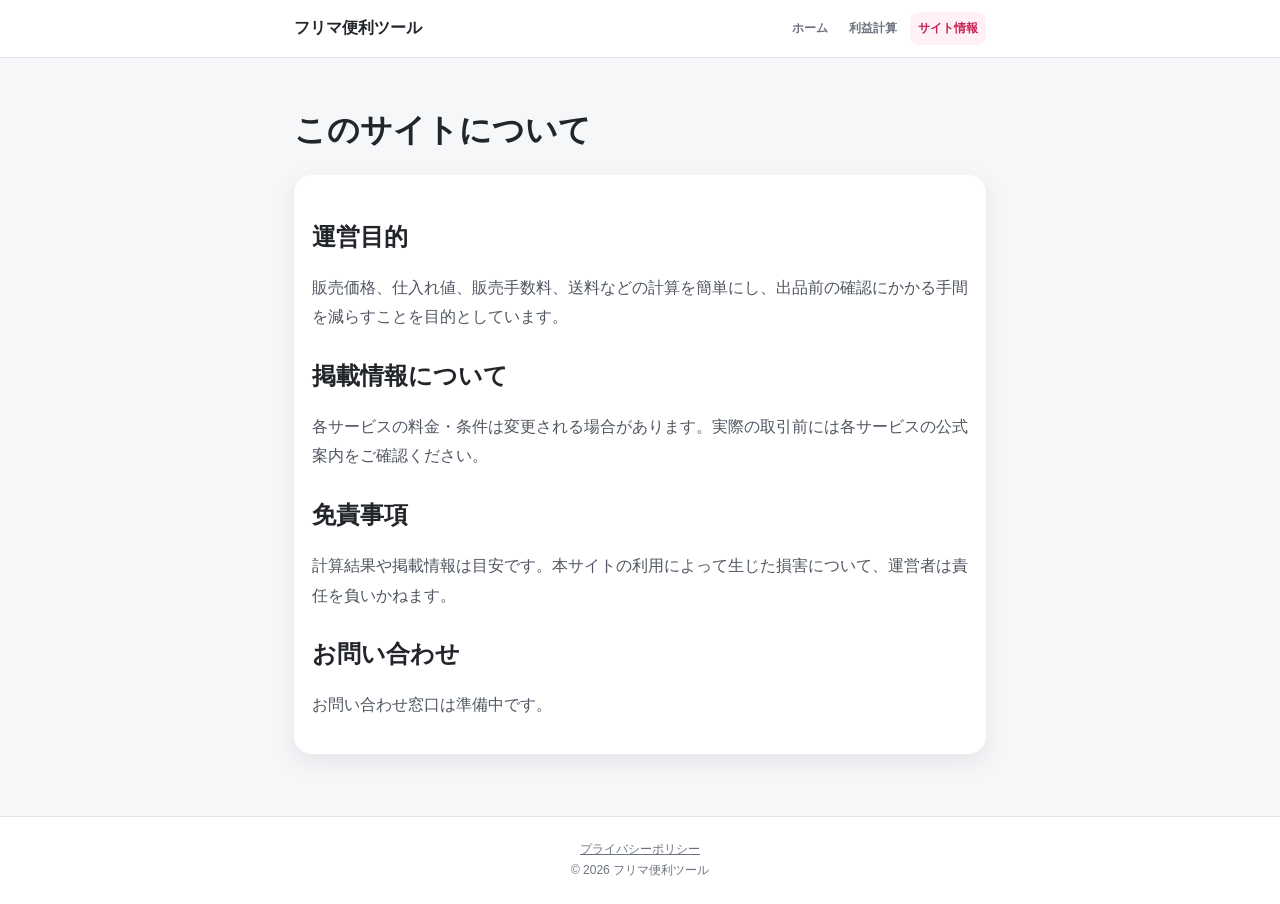
==== about/index.html @ f0c9efd7 "初回コミット" ====
<!DOCTYPE html><html lang="ja"><head><meta charset="UTF-8"><meta name="viewport" content="width=device-width,initial-scale=1"><meta name="description" content="フリマ便利ツールの目的、掲載内容、免責事項についてご案内します。"><link rel="canonical" href="https://furima-profit-calculator.netlify.app/about/"><link rel="stylesheet" href="/assets/css/style.css"><title>このサイトについて｜フリマ便利ツール</title><script async src="https://www.googletagmanager.com/gtag/js?id=G-9B8673RD4H"></script><script>window.dataLayer=window.dataLayer||[];function gtag(){dataLayer.push(arguments)}gtag('js',new Date());gtag('config','G-9B8673RD4H');</script></head><body><header class="site-header"><div class="header-inner"><a class="site-brand" href="/">フリマ便利ツール</a><nav class="site-nav"><a href="/">ホーム</a><a href="/profit/">利益計算</a><a href="/about/" aria-current="page">サイト情報</a></nav></div></header><main class="article"><h1>このサイトについて</h1><section class="card"><h2>運営目的</h2><p>販売価格、仕入れ値、販売手数料、送料などの計算を簡単にし、出品前の確認にかかる手間を減らすことを目的としています。</p><h2>掲載情報について</h2><p>各サービスの料金・条件は変更される場合があります。実際の取引前には各サービスの公式案内をご確認ください。</p><h2>免責事項</h2><p>計算結果や掲載情報は目安です。本サイトの利用によって生じた損害について、運営者は責任を負いかねます。</p><h2>お問い合わせ</h2><p>お問い合わせ窓口は準備中です。</p></section></main><footer class="site-footer"><div class="footer-inner"><a href="/privacy/">プライバシーポリシー</a><div>© <span data-current-year></span> フリマ便利ツール</div></div></footer><script src="/assets/js/common.js"></script></body></html>
---- assets/css/style.css ----
:root {
      --primary: #e93567;
      --primary-dark: #c92453;
      --bg: #f6f7f9;
      --card: #ffffff;
      --text: #22252a;
      --muted: #6d7480;
      --border: #dfe3e8;
      --success: #14844a;
      --danger: #c83232;
      --shadow: 0 8px 24px rgba(24, 31, 42, 0.08);
    }

    * { box-sizing: border-box; }

    body {
      margin: 0;
      min-height: 100vh;
      background: var(--bg);
      color: var(--text);
      font-family: -apple-system, BlinkMacSystemFont, "Segoe UI", "Noto Sans JP", sans-serif;
    }

    .app {
      width: min(100%, 520px);
      margin: 0 auto;
      padding: 18px 14px calc(36px + env(safe-area-inset-bottom));
    }

    .header {
      padding: 8px 4px 18px;
    }

    .header h1 {
      margin: 0;
      font-size: 24px;
      letter-spacing: -0.02em;
    }

    .header p {
      margin: 7px 0 0;
      color: var(--muted);
      font-size: 14px;
      line-height: 1.6;
    }

    .card {
      background: var(--card);
      border-radius: 18px;
      padding: 18px;
      box-shadow: var(--shadow);
      margin-bottom: 14px;
    }

    .field {
      margin-bottom: 17px;
    }

    .field:last-child {
      margin-bottom: 0;
    }

    label {
      display: block;
      margin-bottom: 7px;
      font-weight: 700;
      font-size: 14px;
    }

    .hint {
      color: var(--muted);
      font-weight: 400;
      font-size: 12px;
    }

    .input-wrap {
      position: relative;
    }

    input, select {
      width: 100%;
      min-height: 50px;
      border: 1px solid var(--border);
      border-radius: 12px;
      background: #fff;
      color: var(--text);
      font-size: 17px;
      padding: 12px 44px 12px 13px;
      outline: none;
      transition: border-color .18s, box-shadow .18s;
    }

    select {
      padding-right: 38px;
    }

    input:focus, select:focus {
      border-color: var(--primary);
      box-shadow: 0 0 0 3px rgba(233, 53, 103, 0.13);
    }

    input:disabled {
      background: #f0f2f4;
      color: #8a919b;
      cursor: not-allowed;
    }

    .unit {
      position: absolute;
      top: 50%;
      right: 14px;
      transform: translateY(-50%);
      color: var(--muted);
      pointer-events: none;
      font-size: 14px;
    }

    .shipping-grid {
      display: grid;
      grid-template-columns: 1.45fr .55fr;
      gap: 10px;
    }

    .custom-select {
      position: relative;
      min-width: 0;
    }

    .native-select-hidden {
      position: absolute;
      width: 1px;
      height: 1px;
      opacity: 0;
      pointer-events: none;
    }

    .custom-select-button {
      width: 100%;
      min-height: 50px;
      border: 1px solid var(--border);
      border-radius: 12px;
      background: #fff;
      color: var(--text);
      padding: 10px 12px;
      display: flex;
      align-items: center;
      justify-content: space-between;
      gap: 10px;
      text-align: left;
      font-size: 14px;
      cursor: pointer;
    }

    .custom-select-button:focus {
      outline: none;
      border-color: var(--primary);
      box-shadow: 0 0 0 3px rgba(233, 53, 103, 0.13);
    }

    .custom-select-button > span:first-child {
      min-width: 0;
      overflow: hidden;
      text-overflow: ellipsis;
      white-space: nowrap;
    }

    .custom-select-right {
      flex: 0 0 auto;
      display: flex;
      align-items: center;
      gap: 8px;
      white-space: nowrap;
    }

    .custom-select-arrow {
      color: var(--muted);
      font-size: 18px;
      line-height: 1;
    }

    .custom-select-menu {
      display: none;
      position: absolute;
      z-index: 20;
      top: calc(100% + 7px);
      left: 0;
      width: min(350px, calc(100vw - 28px));
      max-height: 310px;
      overflow-y: auto;
      padding: 6px;
      background: #fff;
      border: 1px solid var(--border);
      border-radius: 13px;
      box-shadow: 0 12px 30px rgba(24, 31, 42, 0.16);
    }

    .custom-select.open .custom-select-menu {
      display: block;
    }

    .shipping-option {
      width: 100%;
      border: 0;
      border-radius: 9px;
      background: transparent;
      padding: 11px 10px;
      display: flex;
      justify-content: space-between;
      align-items: center;
      gap: 14px;
      color: var(--text);
      font-size: 13px;
      text-align: left;
      cursor: pointer;
    }

    .shipping-option:hover,
    .shipping-option:focus {
      outline: none;
      background: #fff2f6;
    }

    .shipping-option span {
      min-width: 0;
    }

    .shipping-option strong {
      flex: 0 0 auto;
      white-space: nowrap;
    }


    .result {
      background: linear-gradient(135deg, #fff 0%, #fff6f8 100%);
      border: 1px solid #ffd4df;
    }

    .profit-label {
      color: var(--muted);
      font-size: 14px;
      font-weight: 700;
    }

    .profit {
      margin: 5px 0 4px;
      font-size: clamp(38px, 10vw, 52px);
      font-weight: 800;
      letter-spacing: -0.04em;
      color: var(--success);
      word-break: break-all;
    }

    .profit.negative {
      color: var(--danger);
    }

    .margin-text {
      color: var(--muted);
      font-size: 13px;
    }

    .breakdown {
      margin-top: 18px;
      padding-top: 14px;
      border-top: 1px solid var(--border);
    }

    .row {
      display: flex;
      justify-content: space-between;
      gap: 12px;
      padding: 7px 0;
      font-size: 14px;
    }

    .row span:first-child {
      color: var(--muted);
    }

    .row strong {
      text-align: right;
    }

    .reset {
      width: 100%;
      min-height: 48px;
      border: 0;
      border-radius: 12px;
      background: #edf0f3;
      color: #343940;
      font-weight: 700;
      font-size: 15px;
      cursor: pointer;
    }

    .reset:active {
      transform: translateY(1px);
    }

    .ad {
      min-height: 90px;
      border: 1px dashed #b7bdc5;
      border-radius: 14px;
      display: grid;
      place-items: center;
      color: #8a919b;
      font-size: 13px;
      background: #fff;
      margin-top: 14px;
      text-align: center;
      overflow: hidden;
    }

    .ad small {
      display: block;
      margin-top: 4px;
      font-size: 10px;
    }

    .footer {
      margin-top: 18px;
      padding: 18px 4px 4px;
      text-align: center;
      color: var(--muted);
      font-size: 12px;
      line-height: 1.8;
    }

    .footer-nav {
      display: flex;
      justify-content: center;
      flex-wrap: wrap;
      gap: 8px 16px;
      margin-bottom: 8px;
    }

    .footer a {
      color: var(--muted);
      text-decoration: underline;
      text-underline-offset: 3px;
    }

    .note {
      color: var(--muted);
      font-size: 11px;
      line-height: 1.55;
      padding: 0 4px;
    }

    @media (max-width: 380px) {
      .shipping-grid {
        grid-template-columns: 1fr;
      }
    }

/* サイト共通レイアウト */
.site-header{position:sticky;top:0;z-index:50;background:rgba(255,255,255,.95);backdrop-filter:blur(10px);border-bottom:1px solid var(--border)}
.header-inner{width:min(100%,720px);margin:auto;padding:12px 14px;display:flex;align-items:center;justify-content:space-between;gap:12px}
.site-brand{font-weight:800;text-decoration:none;color:var(--text);white-space:nowrap}
.site-nav{display:flex;gap:5px}.site-nav a{padding:8px;border-radius:9px;text-decoration:none;color:var(--muted);font-size:12px;font-weight:700;white-space:nowrap}.site-nav a:hover,.site-nav a[aria-current=page]{background:#fff1f5;color:var(--primary-dark)}
.home{width:min(100%,720px);margin:auto;padding:30px 14px 48px}.hero{padding:12px 4px 24px}.hero-badge{display:inline-block;background:#fff1f5;color:var(--primary-dark);border-radius:999px;padding:5px 9px;font-size:12px;font-weight:800}.hero h1{margin:12px 0 0;font-size:clamp(30px,8vw,44px);line-height:1.18;letter-spacing:-.04em}.hero p{color:var(--muted);line-height:1.75}.section-title{margin:25px 4px 12px;font-size:20px}.tool-grid{display:grid;grid-template-columns:repeat(2,minmax(0,1fr));gap:12px}.tool-card{min-height:155px;padding:18px;border:1px solid var(--border);border-radius:17px;background:#fff;box-shadow:var(--shadow);text-decoration:none;color:var(--text);display:flex;flex-direction:column;justify-content:space-between}.tool-card:hover{transform:translateY(-2px)}.tool-card.disabled{opacity:.65}.tool-card h2{margin:10px 0 5px;font-size:18px}.tool-card p{margin:0;color:var(--muted);font-size:13px;line-height:1.6}.tool-icon{font-size:28px}.tool-status{margin-top:14px;color:var(--primary-dark);font-size:12px;font-weight:800}.article{width:min(100%,720px);margin:auto;padding:30px 14px 48px}.article h1{font-size:32px}.article h2{margin-top:28px}.article p{line-height:1.85;color:#4f5661}.site-footer{border-top:1px solid var(--border);background:#fff}.footer-inner{width:min(100%,720px);margin:auto;padding:22px 14px;text-align:center;color:var(--muted);font-size:12px;line-height:1.8}.footer-inner a{color:var(--muted)}
@media(max-width:480px){.tool-grid{grid-template-columns:1fr}.site-nav a:nth-child(3){display:none}}


/* 送料一覧 */
.shipping-summary {
  display: grid;
  grid-template-columns: repeat(3, minmax(0, 1fr));
  gap: 10px;
  margin-bottom: 18px;
}

.summary-chip {
  padding: 13px 10px;
  border: 1px solid var(--border);
  border-radius: 14px;
  background: #fff;
  text-align: center;
  box-shadow: var(--shadow);
}

.summary-chip strong { display:block; font-size:15px; }
.summary-chip span { display:block; margin-top:3px; color:var(--muted); font-size:11px; }

.service-section { scroll-margin-top: 82px; }
.service-heading { display:flex; align-items:end; justify-content:space-between; gap:12px; margin:30px 4px 12px; }
.service-heading h2 { margin:0; font-size:21px; }
.service-heading span { color:var(--muted); font-size:12px; }

.shipping-card-list { display:grid; gap:12px; }
.shipping-method-card {
  padding: 18px;
  border: 1px solid var(--border);
  border-radius: 17px;
  background: #fff;
  box-shadow: var(--shadow);
}
.shipping-method-head { display:flex; justify-content:space-between; gap:14px; align-items:flex-start; }
.shipping-method-name { margin:0; font-size:17px; line-height:1.45; }
.shipping-price { flex:0 0 auto; color:var(--primary-dark); font-size:24px; font-weight:800; white-space:nowrap; }
.shipping-price small { font-size:12px; }
.shipping-tags { display:flex; flex-wrap:wrap; gap:6px; margin:11px 0; }
.shipping-tag { padding:4px 8px; border-radius:999px; background:var(--primary-soft); color:var(--primary-dark); font-size:11px; font-weight:700; }
.shipping-specs { display:grid; grid-template-columns:repeat(2,minmax(0,1fr)); gap:8px; margin:13px 0; }
.shipping-spec { padding:10px; border-radius:11px; background:#f7f8fa; }
.shipping-spec span { display:block; color:var(--muted); font-size:10px; }
.shipping-spec strong { display:block; margin-top:3px; font-size:13px; line-height:1.45; }
.shipping-use { margin:10px 0 14px; color:var(--muted); font-size:13px; line-height:1.65; }
.shipping-action { display:inline-flex; width:100%; min-height:44px; align-items:center; justify-content:center; border-radius:11px; background:var(--primary); color:#fff; text-decoration:none; font-size:14px; font-weight:800; }
.shipping-action:hover { background:var(--primary-dark); }
.update-note { padding:13px 15px; border-left:4px solid var(--primary); border-radius:10px; background:var(--primary-soft); color:#5e3440; font-size:12px; line-height:1.7; }
.comparison-wrap { overflow-x:auto; border-radius:14px; box-shadow:var(--shadow); }
.comparison-table { width:100%; min-width:650px; border-collapse:collapse; background:#fff; font-size:12px; }
.comparison-table th,.comparison-table td { padding:11px 10px; border-bottom:1px solid var(--border); text-align:left; white-space:nowrap; }
.comparison-table th { background:#fafafb; color:var(--muted); font-size:11px; }
.comparison-table tr:last-child td { border-bottom:0; }

@media (max-width:560px) {
  .shipping-summary { grid-template-columns:1fr; }
  .summary-chip { display:flex; align-items:center; justify-content:space-between; text-align:left; }
  .summary-chip span { margin:0; }
  .shipping-method-head { align-items:center; }
}


/* 共通データ連携後の標準セレクト */
.standard-select {
  width: 100%;
  min-height: 50px;
  border: 1px solid var(--border);
  border-radius: 12px;
  background: #fff;
  color: var(--text);
  padding: 11px 40px 11px 13px;
  font-size: 16px;
  outline: none;
}
.standard-select:focus {
  border-color: var(--primary);
  box-shadow: 0 0 0 3px rgba(233, 53, 103, .13);
}
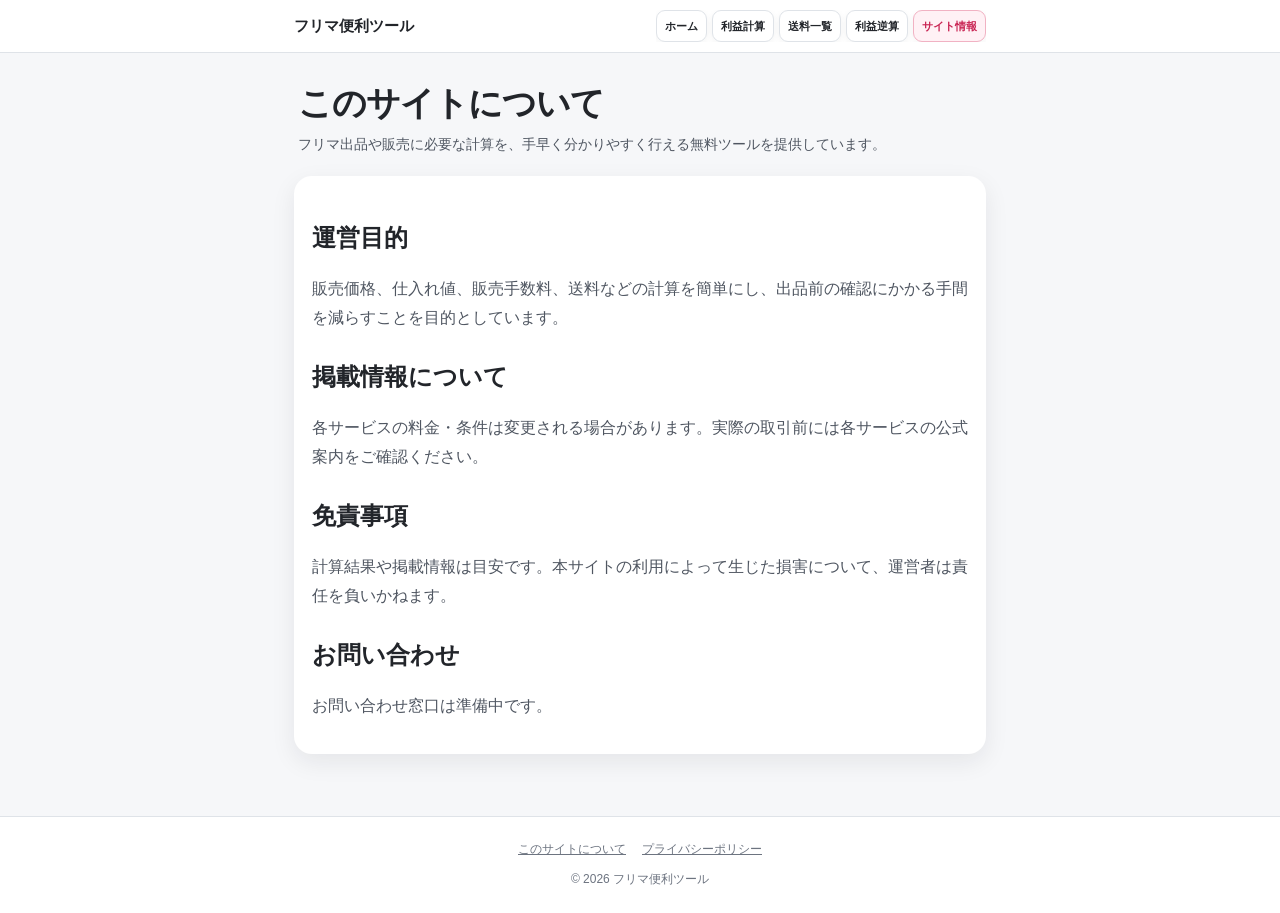
==== commit 6637e3f6: "画面タイトルを統一して利益逆算を追加" ====
--- a/about/index.html
+++ b/about/index.html
@@ -1 +1,3 @@
-<!DOCTYPE html><html lang="ja"><head><meta charset="UTF-8"><meta name="viewport" content="width=device-width,initial-scale=1"><meta name="description" content="フリマ便利ツールの目的、掲載内容、免責事項についてご案内します。"><link rel="canonical" href="https://furima-profit-calculator.netlify.app/about/"><link rel="stylesheet" href="/assets/css/style.css"><title>このサイトについて｜フリマ便利ツール</title><script async src="https://www.googletagmanager.com/gtag/js?id=G-9B8673RD4H"></script><script>window.dataLayer=window.dataLayer||[];function gtag(){dataLayer.push(arguments)}gtag('js',new Date());gtag('config','G-9B8673RD4H');</script></head><body><header class="site-header"><div class="header-inner"><a class="site-brand" href="/">フリマ便利ツール</a><nav class="site-nav"><a href="/">ホーム</a><a href="/profit/">利益計算</a><a href="/about/" aria-current="page">サイト情報</a></nav></div></header><main class="article"><h1>このサイトについて</h1><section class="card"><h2>運営目的</h2><p>販売価格、仕入れ値、販売手数料、送料などの計算を簡単にし、出品前の確認にかかる手間を減らすことを目的としています。</p><h2>掲載情報について</h2><p>各サービスの料金・条件は変更される場合があります。実際の取引前には各サービスの公式案内をご確認ください。</p><h2>免責事項</h2><p>計算結果や掲載情報は目安です。本サイトの利用によって生じた損害について、運営者は責任を負いかねます。</p><h2>お問い合わせ</h2><p>お問い合わせ窓口は準備中です。</p></section></main><footer class="site-footer"><div class="footer-inner"><a href="/privacy/">プライバシーポリシー</a><div>© <span data-current-year></span> フリマ便利ツール</div></div></footer><script src="/assets/js/common.js"></script></body></html>
+<!DOCTYPE html><html lang="ja"><head><meta charset="UTF-8"><meta name="viewport" content="width=device-width,initial-scale=1.0,viewport-fit=cover"><meta name="theme-color" content="#e93567"><meta name="description" content="フリマ便利ツールの目的、掲載内容、免責事項についてご案内します。"><meta name="robots" content="index,follow"><link rel="canonical" href="https://furima-profit-calculator.netlify.app/about/"><link rel="stylesheet" href="/assets/css/style.css"><title>このサイトについて｜フリマ便利ツール</title><script async src="https://www.googletagmanager.com/gtag/js?id=G-9B8673RD4H"></script><script>window.dataLayer=window.dataLayer||[];function gtag(){dataLayer.push(arguments);}gtag('js',new Date());gtag('config','G-9B8673RD4H');</script></head><body data-page="about"><div id="siteHeader"></div><main class="article page-shell">
+<section class="page-hero"><div class="page-title-row"><h1>このサイトについて</h1></div><p>フリマ出品や販売に必要な計算を、手早く分かりやすく行える無料ツールを提供しています。</p></section>
+<section class="card"><h2>運営目的</h2><p>販売価格、仕入れ値、販売手数料、送料などの計算を簡単にし、出品前の確認にかかる手間を減らすことを目的としています。</p><h2>掲載情報について</h2><p>各サービスの料金・条件は変更される場合があります。実際の取引前には各サービスの公式案内をご確認ください。</p><h2>免責事項</h2><p>計算結果や掲載情報は目安です。本サイトの利用によって生じた損害について、運営者は責任を負いかねます。</p><h2>お問い合わせ</h2><p>お問い合わせ窓口は準備中です。</p></section></main><div id="siteFooter"></div><script src="/assets/js/common.js"></script></body></html>
--- a/assets/css/style.css
+++ b/assets/css/style.css
@@ -439,3 +439,596 @@
   border-color: var(--primary);
   box-shadow: 0 0 0 3px rgba(233, 53, 103, .13);
 }
+
+
+/* 配送会社別の折りたたみ表示 */
+.service-guide {
+  margin: -4px 4px 12px;
+  color: var(--muted);
+  font-size: 12px;
+  line-height: 1.6;
+}
+
+.carrier-accordion-list {
+  display: grid;
+  gap: 10px;
+}
+
+.carrier-accordion {
+  overflow: hidden;
+  border: 1px solid var(--border);
+  border-radius: 16px;
+  background: #fff;
+  box-shadow: var(--shadow);
+}
+
+.carrier-summary {
+  min-height: 72px;
+  padding: 14px 16px;
+  display: flex;
+  align-items: center;
+  justify-content: space-between;
+  gap: 14px;
+  cursor: pointer;
+  list-style: none;
+  user-select: none;
+}
+
+.carrier-summary::-webkit-details-marker { display: none; }
+
+.carrier-summary::after {
+  content: "＋";
+  flex: 0 0 auto;
+  width: 28px;
+  height: 28px;
+  display: grid;
+  place-items: center;
+  border-radius: 999px;
+  background: var(--primary-soft);
+  color: var(--primary-dark);
+  font-size: 18px;
+  font-weight: 800;
+  transition: transform .18s ease;
+}
+
+.carrier-accordion[open] .carrier-summary::after {
+  content: "−";
+}
+
+.carrier-accordion[open] .carrier-summary {
+  border-bottom: 1px solid var(--border);
+}
+
+.carrier-title-wrap {
+  min-width: 0;
+  display: flex;
+  align-items: center;
+  gap: 12px;
+}
+
+.carrier-icon {
+  flex: 0 0 auto;
+  width: 42px;
+  height: 42px;
+  display: grid;
+  place-items: center;
+  border-radius: 12px;
+  background: #f5f6f8;
+  font-size: 20px;
+  font-weight: 800;
+}
+
+.carrier-title-wrap strong {
+  display: block;
+  font-size: 16px;
+}
+
+.carrier-title-wrap small {
+  display: block;
+  margin-top: 3px;
+  color: var(--muted);
+  font-size: 11px;
+  line-height: 1.45;
+}
+
+.carrier-count {
+  margin-left: auto;
+  color: var(--muted);
+  font-size: 12px;
+  white-space: nowrap;
+}
+
+.carrier-content {
+  padding: 12px;
+  background: #fafafb;
+}
+
+.carrier-content .shipping-method-card {
+  box-shadow: none;
+}
+
+@media (max-width: 480px) {
+  .carrier-summary {
+    padding: 13px;
+  }
+
+  .carrier-count {
+    display: none;
+  }
+
+  .carrier-title-wrap small {
+    max-width: 220px;
+  }
+}
+
+/* 宅急便・ゆうパックのサイズ別料金 */
+.shipping-price-range {
+  padding: 5px 9px;
+  border-radius: 999px;
+  background: var(--primary-soft);
+  font-size: 12px;
+  line-height: 1;
+}
+
+.size-option-heading {
+  margin: 16px 0 9px;
+  color: var(--text);
+  font-size: 13px;
+  font-weight: 800;
+}
+
+.size-option-grid {
+  display: grid;
+  grid-template-columns: repeat(3, minmax(0, 1fr));
+  gap: 8px;
+}
+
+.size-option-button {
+  min-width: 0;
+  min-height: 132px;
+  padding: 11px 7px;
+  border: 1px solid #f1b2c3;
+  border-radius: 12px;
+  background: #fff7f9;
+  color: var(--text);
+  text-align: center;
+  text-decoration: none;
+  display: flex;
+  flex-direction: column;
+  align-items: center;
+  justify-content: center;
+  gap: 3px;
+  transition: transform .16s ease, border-color .16s ease, background .16s ease;
+}
+
+.size-option-button:hover {
+  transform: translateY(-1px);
+  border-color: var(--primary);
+  background: var(--primary-soft);
+}
+
+.size-option-button strong {
+  font-size: 14px;
+}
+
+.size-option-button span {
+  font-size: 10px;
+  line-height: 1.4;
+  color: var(--muted);
+}
+
+.size-option-button small {
+  font-size: 10px;
+  color: var(--muted);
+}
+
+.size-option-button b {
+  margin-top: 3px;
+  color: var(--primary-dark);
+  font-size: 15px;
+}
+
+@media (max-width: 380px) {
+  .size-option-grid {
+    gap: 6px;
+  }
+
+  .size-option-button {
+    min-height: 126px;
+    padding: 9px 5px;
+  }
+
+  .size-option-button strong {
+    font-size: 13px;
+  }
+}
+
+
+
+/* ヘッダーナビゲーションをボタンとして分かりやすく表示 */
+.site-nav {
+  display: flex;
+  gap: 7px;
+}
+
+.site-nav a {
+  padding: 8px 11px;
+  border: 1px solid var(--border);
+  border-radius: 10px;
+  background: #fff;
+  color: var(--text);
+  box-shadow: 0 2px 7px rgba(24, 31, 42, .05);
+  transition: border-color .16s ease, background .16s ease, color .16s ease;
+}
+
+.site-nav a:hover,
+.site-nav a[aria-current=page] {
+  border-color: #f1b2c3;
+  background: #fff1f5;
+  color: var(--primary-dark);
+}
+
+/* ホームのキャッチコピーは画面幅に合わせて一行表示 */
+.home .hero h1 {
+  font-size: clamp(20px, 6.2vw, 44px);
+  line-height: 1.2;
+  white-space: nowrap;
+}
+
+@media (max-width: 560px) {
+  .header-inner {
+    align-items: flex-start;
+    flex-direction: column;
+    gap: 9px;
+  }
+
+  .site-brand {
+    width: 100%;
+  }
+
+  .site-nav {
+    width: 100%;
+    display: grid;
+    grid-template-columns: repeat(2, minmax(0, 1fr));
+    gap: 7px;
+  }
+
+  .site-nav a,
+  .site-nav a:nth-child(3) {
+    display: flex;
+    min-height: 38px;
+    align-items: center;
+    justify-content: center;
+    padding: 7px 8px;
+    text-align: center;
+  }
+
+  .home {
+    padding-top: 22px;
+  }
+
+  .home .hero {
+    padding-top: 8px;
+  }
+}
+
+@media (max-width: 360px) {
+  .home .hero h1 {
+    font-size: clamp(18px, 5.8vw, 22px);
+    letter-spacing: -.05em;
+  }
+}
+
+/* v6: ヘッダー・ホーム・比較一覧の表示調整 */
+@media (max-width: 560px) {
+  .header-inner {
+    align-items: center;
+    flex-direction: column;
+    gap: 7px;
+    padding-top: 9px;
+    padding-bottom: 9px;
+  }
+
+  .site-brand {
+    width: 100%;
+    font-size: 14px;
+  }
+
+  .site-nav {
+    width: 100%;
+    display: grid;
+    grid-template-columns: repeat(4, minmax(0, 1fr));
+    gap: 5px;
+  }
+
+  .site-nav a,
+  .site-nav a:nth-child(3) {
+    display: flex;
+    min-width: 0;
+    min-height: 34px;
+    align-items: center;
+    justify-content: center;
+    padding: 6px 3px;
+    font-size: 11px;
+    text-align: center;
+  }
+}
+
+/* スマホでも便利ツールを2列×2行で表示 */
+@media (max-width: 480px) {
+  .tool-grid {
+    grid-template-columns: repeat(2, minmax(0, 1fr));
+    gap: 9px;
+  }
+
+  .tool-card {
+    min-height: 145px;
+    padding: 14px;
+  }
+
+  .tool-card h2 { font-size: 16px; }
+  .tool-card p { font-size: 12px; }
+  .tool-icon { font-size: 24px; }
+}
+
+/* ホームのヒーローと便利ツール見出しの間隔を縮小 */
+.home .hero {
+  padding-bottom: 12px;
+}
+
+.home .hero + .section-title {
+  margin-top: 12px;
+}
+
+/* 比較一覧をサービス→配送会社の二段階で折りたたむ */
+.comparison-accordion-list {
+  display: grid;
+  gap: 10px;
+}
+
+.comparison-service-accordion,
+.comparison-carrier-accordion {
+  overflow: hidden;
+  border: 1px solid var(--border);
+  border-radius: 14px;
+  background: #fff;
+}
+
+.comparison-service-accordion {
+  box-shadow: var(--shadow);
+}
+
+.comparison-service-accordion > summary,
+.comparison-carrier-accordion > summary {
+  cursor: pointer;
+  list-style: none;
+  display: flex;
+  align-items: center;
+  justify-content: space-between;
+  gap: 12px;
+}
+
+.comparison-service-accordion > summary::-webkit-details-marker,
+.comparison-carrier-accordion > summary::-webkit-details-marker {
+  display: none;
+}
+
+.comparison-service-accordion > summary {
+  min-height: 58px;
+  padding: 13px 15px;
+  font-size: 16px;
+}
+
+.comparison-service-accordion > summary::after,
+.comparison-carrier-accordion > summary::after {
+  content: "＋";
+  color: var(--primary-dark);
+  font-weight: 800;
+}
+
+.comparison-service-accordion[open] > summary::after,
+.comparison-carrier-accordion[open] > summary::after {
+  content: "−";
+}
+
+.comparison-service-accordion > summary span,
+.comparison-carrier-accordion > summary small {
+  margin-left: auto;
+  color: var(--muted);
+  font-size: 11px;
+}
+
+.comparison-service-content {
+  display: grid;
+  gap: 8px;
+  padding: 10px;
+  border-top: 1px solid var(--border);
+  background: #fafafb;
+}
+
+.comparison-carrier-accordion > summary {
+  min-height: 48px;
+  padding: 11px 13px;
+  font-size: 13px;
+  font-weight: 700;
+}
+
+.comparison-carrier-accordion[open] > summary {
+  border-bottom: 1px solid var(--border);
+}
+
+.comparison-carrier-accordion .comparison-wrap {
+  border-radius: 0;
+  box-shadow: none;
+}
+
+.comparison-carrier-accordion .comparison-table {
+  min-width: 520px;
+}
+
+
+/* v7: 共通ヘッダー・ページタイトル・利益逆算 */
+#siteHeader, #siteFooter { display: block; }
+
+.header-inner {
+  width: min(100%, 720px);
+  margin: 0 auto;
+  padding: 10px 14px;
+  display: flex;
+  align-items: center;
+  justify-content: space-between;
+  gap: 12px;
+}
+
+.brand-line {
+  display: flex;
+  align-items: center;
+  gap: 8px;
+  min-width: 0;
+}
+
+.site-brand {
+  font-size: 15px;
+  font-weight: 800;
+}
+
+.brand-badge,
+.page-meta-badge {
+  flex: 0 0 auto;
+  padding: 4px 8px;
+  border-radius: 999px;
+  background: #fff1f5;
+  color: var(--primary-dark);
+  font-size: 10px;
+  font-weight: 800;
+  white-space: nowrap;
+}
+
+.site-nav {
+  display: flex;
+  gap: 5px;
+  min-width: 0;
+  overflow-x: auto;
+  scrollbar-width: none;
+}
+
+.site-nav::-webkit-scrollbar { display: none; }
+
+.site-nav a,
+.site-nav a:nth-child(3) {
+  display: flex;
+  min-height: 32px;
+  align-items: center;
+  justify-content: center;
+  padding: 6px 8px;
+  border: 1px solid var(--border);
+  border-radius: 9px;
+  background: #fff;
+  color: var(--text);
+  font-size: 11px;
+  font-weight: 700;
+  text-decoration: none;
+  white-space: nowrap;
+}
+
+.page-shell {
+  width: min(100%, 720px);
+  margin: 0 auto;
+  padding: 24px 14px 48px;
+}
+
+.page-shell.narrow {
+  width: min(100%, 520px);
+}
+
+.page-hero {
+  padding: 6px 4px 18px;
+}
+
+.page-title-row {
+  display: flex;
+  align-items: center;
+  justify-content: space-between;
+  gap: 12px;
+}
+
+.page-hero h1 {
+  margin: 0;
+  min-width: 0;
+  font-size: clamp(26px, 6vw, 34px);
+  line-height: 1.2;
+  letter-spacing: -.03em;
+}
+
+.page-hero p {
+  margin: 8px 0 0;
+  color: var(--muted);
+  font-size: 14px;
+  line-height: 1.7;
+}
+
+.home.page-shell {
+  padding-top: 20px;
+}
+
+.home .page-hero h1 {
+  font-size: clamp(20px, 5.7vw, 34px);
+  white-space: nowrap;
+}
+
+.home .page-hero {
+  padding-bottom: 8px;
+}
+
+.home .page-hero + .section-title {
+  margin-top: 8px;
+}
+
+.article.page-shell h2 {
+  margin-top: 28px;
+}
+
+.article.page-shell p {
+  color: #4f5661;
+  line-height: 1.85;
+}
+
+.reverse-result {
+  color: var(--success);
+}
+
+@media (max-width: 620px) {
+  .header-inner {
+    display: block;
+    padding-top: 8px;
+    padding-bottom: 8px;
+  }
+
+  .brand-line {
+    margin-bottom: 6px;
+  }
+
+  .site-nav {
+    width: 100%;
+  }
+
+  .site-nav a,
+  .site-nav a:nth-child(3) {
+    flex: 0 0 auto;
+  }
+}
+
+@media (max-width: 380px) {
+  .page-hero h1 {
+    font-size: 25px;
+  }
+
+  .home .page-hero h1 {
+    font-size: clamp(18px, 5.4vw, 21px);
+  }
+
+  .page-meta-badge {
+    font-size: 9px;
+    padding: 4px 6px;
+  }
+}
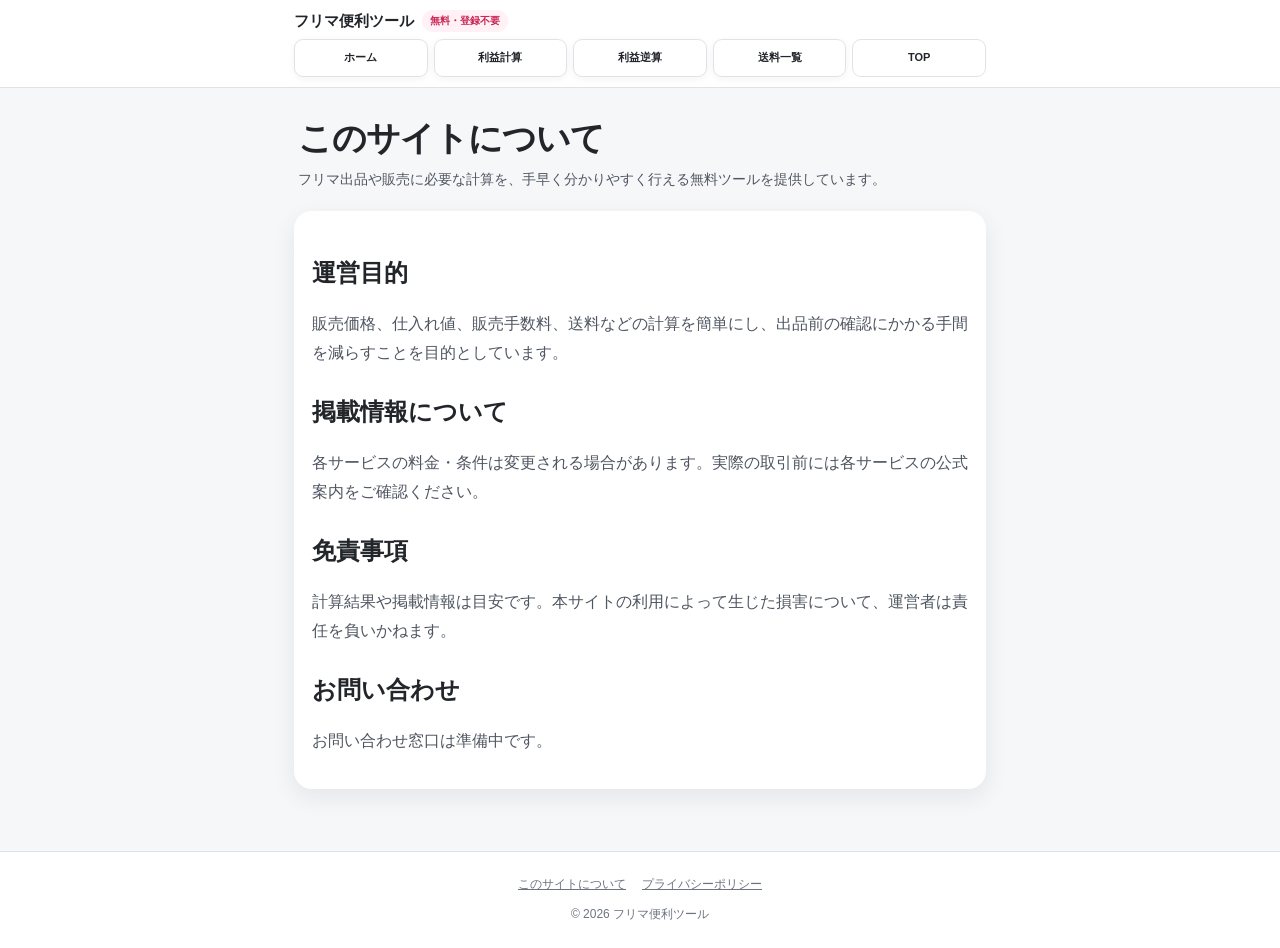
==== commit c0d9f45c: "ページごとのSEO設定を追加" ====
--- a/about/index.html
+++ b/about/index.html
@@ -1,3 +1,3 @@
-<!DOCTYPE html><html lang="ja"><head><meta charset="UTF-8"><meta name="viewport" content="width=device-width,initial-scale=1.0,viewport-fit=cover"><meta name="theme-color" content="#e93567"><meta name="description" content="フリマ便利ツールの目的、掲載内容、免責事項についてご案内します。"><meta name="robots" content="index,follow"><link rel="canonical" href="https://furima-profit-calculator.netlify.app/about/"><link rel="stylesheet" href="/assets/css/style.css"><title>このサイトについて｜フリマ便利ツール</title><script async src="https://www.googletagmanager.com/gtag/js?id=G-9B8673RD4H"></script><script>window.dataLayer=window.dataLayer||[];function gtag(){dataLayer.push(arguments);}gtag('js',new Date());gtag('config','G-9B8673RD4H');</script></head><body data-page="about"><div id="siteHeader"></div><main class="article page-shell">
+<!DOCTYPE html><html lang="ja"><head><meta name="twitter:description" content="フリマ便利ツールの運営目的、掲載情報、免責事項についてご案内します。フリマ出品時の利益計算や送料確認を簡単にする無料ツールを提供しています。"><meta name="twitter:title" content="このサイトについて｜フリマ便利ツール"><meta name="twitter:card" content="summary"><meta charset="UTF-8"><meta name="viewport" content="width=device-width,initial-scale=1.0,viewport-fit=cover"><meta name="theme-color" content="#e93567"><meta name="description" content="フリマ便利ツールの運営目的、掲載情報、免責事項についてご案内します。フリマ出品時の利益計算や送料確認を簡単にする無料ツールを提供しています。"><meta name="robots" content="index,follow,max-image-preview:large"><link rel="canonical" href="https://furima-profit-calculator.netlify.app/about/"><link rel="stylesheet" href="/assets/css/style.css"><title>このサイトについて｜フリマ便利ツール</title><script async src="https://www.googletagmanager.com/gtag/js?id=G-9B8673RD4H"></script><script>window.dataLayer=window.dataLayer||[];function gtag(){dataLayer.push(arguments);}gtag('js',new Date());gtag('config','G-9B8673RD4H');</script><meta property="og:title" content="このサイトについて｜フリマ便利ツール"><meta property="og:description" content="フリマ便利ツールの運営目的、掲載情報、免責事項についてご案内します。フリマ出品時の利益計算や送料確認を簡単にする無料ツールを提供しています。"><meta property="og:type" content="website"><meta property="og:url" content="https://furima-profit-calculator.netlify.app/about/"><meta property="og:site_name" content="フリマ便利ツール"><meta property="og:locale" content="ja_JP"><script type="application/ld+json">{"@context":"https://schema.org","@type":"WebPage","name":"このサイトについて","url":"https://furima-profit-calculator.netlify.app/about/","description":"フリマ便利ツールの運営目的、掲載情報、免責事項についてご案内します。フリマ出品時の利益計算や送料確認を簡単にする無料ツールを提供しています。","inLanguage":"ja","isPartOf":{"@type":"WebSite","name":"フリマ便利ツール","url":"https://furima-profit-calculator.netlify.app/"}}</script></head><body data-page="about"><div id="siteHeader"></div><main class="article page-shell">
 <section class="page-hero"><div class="page-title-row"><h1>このサイトについて</h1></div><p>フリマ出品や販売に必要な計算を、手早く分かりやすく行える無料ツールを提供しています。</p></section>
 <section class="card"><h2>運営目的</h2><p>販売価格、仕入れ値、販売手数料、送料などの計算を簡単にし、出品前の確認にかかる手間を減らすことを目的としています。</p><h2>掲載情報について</h2><p>各サービスの料金・条件は変更される場合があります。実際の取引前には各サービスの公式案内をご確認ください。</p><h2>免責事項</h2><p>計算結果や掲載情報は目安です。本サイトの利用によって生じた損害について、運営者は責任を負いかねます。</p><h2>お問い合わせ</h2><p>お問い合わせ窓口は準備中です。</p></section></main><div id="siteFooter"></div><script src="/assets/js/common.js"></script></body></html>
--- a/assets/css/style.css
+++ b/assets/css/style.css
@@ -1032,3 +1032,528 @@
     padding: 4px 6px;
   }
 }
+
+
+/* v8: navigation / shipping layout refinements */
+.carrier-official-link {
+  display: flex;
+  justify-content: flex-end;
+  margin: 10px 2px 6px;
+}
+.carrier-official-link a {
+  color: var(--primary-dark);
+  font-size: 12px;
+  font-weight: 800;
+  text-decoration: none;
+}
+.carrier-official-link a:hover { text-decoration: underline; }
+
+/* ゆうパック・宅急便のサイズ選択は比較しやすい2列 */
+.size-option-grid { grid-template-columns: repeat(2, minmax(0, 1fr)); }
+
+/* ホーム見出しは1行を優先するため、長い文言だけ画面幅に合わせて縮小する。 */
+.home .page-hero h1 {
+  font-size: clamp(20px, 5.7vw, 34px);
+  white-space: nowrap;
+}
+
+@media (max-width: 380px) {
+  .home .page-hero h1 { font-size: clamp(18px, 5.4vw, 21px); }
+}
+
+
+/* =========================================================
+   v9: 固定ヘッダー・送料一覧のサービス見出し固定
+   ========================================================= */
+
+:root {
+  --site-header-height: 70px;
+}
+
+/*
+  共通メニューを常に画面上部へ固定する。
+  ヘッダーの実際の高さは common.js からCSS変数へ反映する。
+*/
+.site-header {
+  position: fixed !important;
+  top: 0;
+  right: 0;
+  left: 0;
+  z-index: 1000;
+  width: 100%;
+}
+
+body {
+  padding-top: var(--site-header-height);
+}
+
+/*
+  送料一覧で長い配送カードを見ているときにも、
+  現在のフリマサービス名が分かるよう見出しを固定する。
+*/
+.service-section {
+  position: relative;
+  scroll-margin-top: calc(var(--site-header-height) + 58px);
+}
+
+.service-heading {
+  position: sticky;
+  top: var(--site-header-height);
+  z-index: 120;
+  align-items: center;
+  margin: 24px 0 12px;
+  padding: 10px 12px;
+  border: 1px solid var(--border);
+  border-radius: 12px;
+  background: rgba(255, 255, 255, 0.97);
+  box-shadow: 0 5px 14px rgba(24, 31, 42, 0.08);
+  backdrop-filter: blur(10px);
+}
+
+.service-heading h2 {
+  font-size: 20px;
+}
+
+.service-heading span {
+  text-align: right;
+}
+
+/*
+  次のサービス見出しが上へ到達すると、通常のstickyの動きで
+  前のサービス名から新しいサービス名へ自然に切り替わる。
+*/
+@media (max-width: 520px) {
+  .service-heading {
+    margin-top: 18px;
+    padding: 9px 10px;
+  }
+
+  .service-heading h2 {
+    font-size: 18px;
+  }
+
+  .service-heading span {
+    font-size: 11px;
+  }
+}
+
+
+/* =========================================================
+   v10: サービス公式リンク・メニュー順の整理
+   ========================================================= */
+
+/*
+  各サービスの日本郵便系・ヤマト運輸系公式リンクは、
+  配送アコーディオンの間ではなくサービス見出しの直前にまとめる。
+*/
+.service-official-links {
+  display: grid;
+  grid-template-columns: repeat(2, minmax(0, 1fr));
+  gap: 8px;
+  margin: 28px 0 8px;
+}
+
+.service-official-button {
+  min-width: 0;
+  min-height: 54px;
+  display: grid;
+  grid-template-columns: auto 1fr;
+  grid-template-rows: auto auto;
+  align-items: center;
+  column-gap: 8px;
+  padding: 9px 11px;
+  border: 1px solid var(--border);
+  border-radius: 12px;
+  background: #fff;
+  color: var(--text);
+  box-shadow: 0 4px 12px rgba(24, 31, 42, 0.06);
+  text-decoration: none;
+}
+
+.service-official-button > span {
+  grid-row: 1 / 3;
+  font-size: 19px;
+}
+
+.service-official-button strong {
+  min-width: 0;
+  overflow: hidden;
+  font-size: 13px;
+  text-overflow: ellipsis;
+  white-space: nowrap;
+}
+
+.service-official-button small {
+  color: var(--primary-dark);
+  font-size: 10px;
+  font-weight: 800;
+}
+
+.service-official-button:hover {
+  border-color: #f1a8bb;
+  background: var(--primary-soft);
+}
+
+/* 古い配送会社別リンクは表示しない */
+.carrier-official-link {
+  display: none !important;
+}
+
+/*
+  公式リンクを見た後、サービス名が固定される位置まで
+  アンカー移動した際にヘッダーと重ならないようにする。
+*/
+.service-section {
+  scroll-margin-top: calc(var(--site-header-height) + 12px);
+}
+
+@media (max-width: 420px) {
+  .service-official-links {
+    gap: 6px;
+    margin-top: 22px;
+  }
+
+  .service-official-button {
+    min-height: 50px;
+    padding: 8px;
+  }
+
+  .service-official-button > span {
+    font-size: 17px;
+  }
+
+  .service-official-button strong {
+    font-size: 11px;
+  }
+
+  .service-official-button small {
+    font-size: 9px;
+  }
+}
+
+
+/* =========================================================
+   v11: サービス名と公式リンクを一体化して固定
+   ========================================================= */
+
+.service-sticky-card {
+  position: sticky;
+  top: var(--site-header-height);
+  z-index: 140;
+  margin: 24px 0 12px;
+  padding: 10px;
+  border: 1px solid var(--border);
+  border-radius: 14px;
+  background: rgba(255, 255, 255, 0.98);
+  box-shadow: 0 6px 18px rgba(24, 31, 42, 0.10);
+  backdrop-filter: blur(10px);
+}
+
+.service-sticky-card .service-heading {
+  position: static;
+  margin: 0 0 8px;
+  padding: 0 2px;
+  border: 0;
+  border-radius: 0;
+  background: transparent;
+  box-shadow: none;
+  backdrop-filter: none;
+}
+
+.service-sticky-card .service-heading h2 {
+  font-size: 20px;
+}
+
+.service-sticky-card .service-official-links {
+  margin: 0;
+}
+
+.service-sticky-card .service-official-button {
+  min-height: 46px;
+  padding: 7px 9px;
+  box-shadow: none;
+}
+
+.service-sticky-card .service-official-button small {
+  display: block;
+}
+
+/* v9/v10の旧sticky指定を打ち消す */
+.service-section > .service-heading {
+  position: static;
+}
+
+@media (max-width: 520px) {
+  .service-sticky-card {
+    margin-top: 18px;
+    padding: 9px;
+    border-radius: 12px;
+  }
+
+  .service-sticky-card .service-heading {
+    margin-bottom: 7px;
+  }
+
+  .service-sticky-card .service-heading h2 {
+    font-size: 18px;
+  }
+
+  .service-sticky-card .service-official-button {
+    min-height: 44px;
+    padding: 6px 8px;
+  }
+}
+
+
+/* =========================================================
+   v12: フリマサービス単位のグループ表示
+   ========================================================= */
+
+/*
+  メルカリ・ラクマ・Yahoo!フリマをそれぞれ1つの大きなカードにまとめる。
+  サービス名、公式リンク、配送会社アコーディオンを同じ背景内に置くことで、
+  どこまでが同じサービスなのかを視覚的に分かりやすくする。
+*/
+.service-section {
+  margin: 0 0 34px;
+}
+
+.service-section + .service-section {
+  padding-top: 10px;
+}
+
+.service-group-card {
+  position: relative;
+  overflow: visible;
+  border: 1px solid #d9dde3;
+  border-radius: 18px;
+  background: #eef1f5;
+  box-shadow: 0 9px 24px rgba(24, 31, 42, 0.08);
+}
+
+/*
+  固定見出しはグループカードの上端として見せる。
+  下側だけ少し強い境界線を入れ、本文との区切りも明確にする。
+*/
+.service-group-card .service-sticky-card {
+  margin: 0;
+  border: 0;
+  border-bottom: 1px solid #d9dde3;
+  border-radius: 17px 17px 0 0;
+  box-shadow: 0 5px 14px rgba(24, 31, 42, 0.09);
+}
+
+/* 配送会社一覧は同じグループ内の本文として余白を付ける */
+.service-group-body {
+  padding: 12px;
+}
+
+.service-group-body .carrier-accordion-list {
+  display: grid;
+  gap: 10px;
+}
+
+/*
+  各配送会社は白いカードにして、大きなサービスグループの中に
+  日本郵便系・ヤマト運輸系が含まれていることを表現する。
+*/
+.service-group-body .carrier-accordion {
+  margin: 0;
+  border-color: #d7dce3;
+  background: #fff;
+  box-shadow: 0 3px 9px rgba(24, 31, 42, 0.04);
+}
+
+/* グループが切り替わる箇所に淡い区切りを入れる */
+.service-section:not(:last-child)::after {
+  content: "";
+  display: block;
+  width: 54%;
+  height: 1px;
+  margin: 34px auto 0;
+  background: linear-gradient(
+    90deg,
+    transparent,
+    #cbd1d9 18%,
+    #cbd1d9 82%,
+    transparent
+  );
+}
+
+/*
+  sticky要素が親要素内で正しく停止するよう、
+  グループの外側にはoverflowを設定しない。
+*/
+.service-section,
+.service-group-card {
+  overflow: visible;
+}
+
+@media (max-width: 520px) {
+  .service-section {
+    margin-bottom: 28px;
+  }
+
+  .service-group-card {
+    border-radius: 15px;
+  }
+
+  .service-group-card .service-sticky-card {
+    border-radius: 14px 14px 0 0;
+  }
+
+  .service-group-body {
+    padding: 9px;
+  }
+
+  .service-group-body .carrier-accordion-list {
+    gap: 8px;
+  }
+
+  .service-section:not(:last-child)::after {
+    width: 68%;
+    margin-top: 28px;
+  }
+}
+
+
+/* =========================================================
+   v1.0: ホーム3項目・5等分ナビゲーション・TOPボタン
+   ========================================================= */
+
+/*
+  上部ナビゲーションはホームからTOPまでの5項目を均等幅にする。
+  右側に余白を残さず、PC・スマホとも横幅いっぱいを使用する。
+*/
+.site-nav {
+  display: grid !important;
+  grid-template-columns: repeat(5, minmax(0, 1fr));
+  width: 100%;
+  gap: 6px;
+  overflow: visible;
+}
+
+.site-nav a,
+.site-nav a:nth-child(3),
+.site-nav .top-button {
+  width: 100%;
+  min-width: 0;
+  min-height: 38px;
+  display: flex;
+  align-items: center;
+  justify-content: center;
+  padding: 7px 4px;
+  border: 1px solid var(--border);
+  border-radius: 9px;
+  background: #fff;
+  color: var(--text);
+  font-size: 11px;
+  font-weight: 800;
+  line-height: 1.2;
+  text-align: center;
+  text-decoration: none;
+  white-space: nowrap;
+}
+
+.site-nav .top-button {
+  appearance: none;
+  cursor: pointer;
+}
+
+.site-nav a:hover,
+.site-nav a[aria-current="page"],
+.site-nav .top-button:hover,
+.site-nav .top-button:focus-visible {
+  border-color: #f1a8bb;
+  background: var(--primary-soft);
+  color: var(--primary-dark);
+  outline: none;
+}
+
+/*
+  ブランド行とナビゲーションを上下に分け、
+  5つのボタンへ十分な横幅を確保する。
+*/
+.header-inner {
+  display: block;
+}
+
+.brand-line {
+  margin-bottom: 7px;
+}
+
+/*
+  ホームの便利ツールは3項目だけを縦に並べる。
+  カード全体を大きなリンクとして押しやすくする。
+*/
+.home .tool-grid {
+  grid-template-columns: 1fr;
+  gap: 12px;
+}
+
+.home .tool-card {
+  min-height: 132px;
+  padding: 18px 20px;
+}
+
+.home .tool-card > div:first-child {
+  display: grid;
+  grid-template-columns: auto 1fr;
+  column-gap: 14px;
+  align-items: center;
+}
+
+.home .tool-card .tool-icon {
+  grid-row: 1 / 3;
+  font-size: 32px;
+}
+
+.home .tool-card h2 {
+  margin: 0 0 4px;
+  font-size: 20px;
+}
+
+.home .tool-card p {
+  font-size: 14px;
+}
+
+.home .tool-card .tool-status {
+  margin-top: 12px;
+  padding-left: 46px;
+}
+
+/* タイトルから便利ツールまでの縦余白を少し詰める */
+.home .page-hero {
+  padding-bottom: 5px;
+}
+
+.home .page-hero + .section-title {
+  margin-top: 6px;
+}
+
+@media (max-width: 520px) {
+  .site-nav {
+    gap: 4px;
+  }
+
+  .site-nav a,
+  .site-nav a:nth-child(3),
+  .site-nav .top-button {
+    min-height: 36px;
+    padding: 6px 2px;
+    font-size: clamp(9px, 2.7vw, 11px);
+  }
+
+  .home .tool-card {
+    min-height: 124px;
+    padding: 16px;
+  }
+
+  .home .tool-card h2 {
+    font-size: 18px;
+  }
+
+  .home .tool-card p {
+    font-size: 12px;
+  }
+}
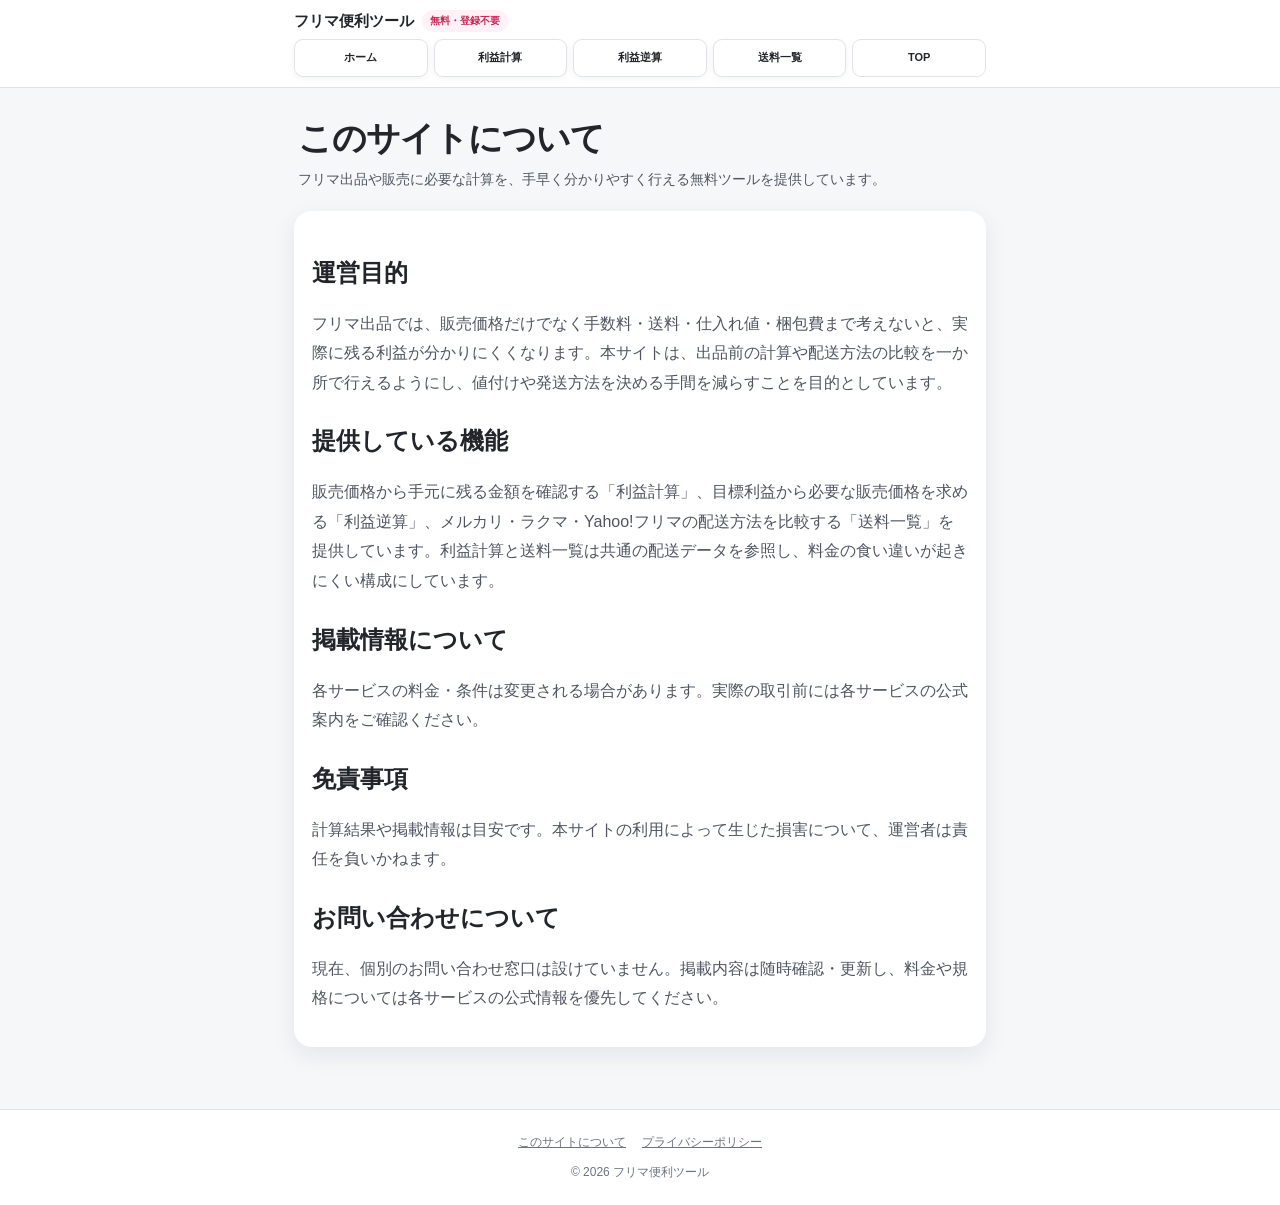
==== commit ccb31dba: "AdSense再審査向けにコンテンツを強化" ====
--- a/about/index.html
+++ b/about/index.html
@@ -1,3 +1,6 @@
-<!DOCTYPE html><html lang="ja"><head><meta name="twitter:description" content="フリマ便利ツールの運営目的、掲載情報、免責事項についてご案内します。フリマ出品時の利益計算や送料確認を簡単にする無料ツールを提供しています。"><meta name="twitter:title" content="このサイトについて｜フリマ便利ツール"><meta name="twitter:card" content="summary"><meta charset="UTF-8"><meta name="viewport" content="width=device-width,initial-scale=1.0,viewport-fit=cover"><meta name="theme-color" content="#e93567"><meta name="description" content="フリマ便利ツールの運営目的、掲載情報、免責事項についてご案内します。フリマ出品時の利益計算や送料確認を簡単にする無料ツールを提供しています。"><meta name="robots" content="index,follow,max-image-preview:large"><link rel="canonical" href="https://furima-profit-calculator.netlify.app/about/"><link rel="stylesheet" href="/assets/css/style.css"><title>このサイトについて｜フリマ便利ツール</title><script async src="https://www.googletagmanager.com/gtag/js?id=G-9B8673RD4H"></script><script>window.dataLayer=window.dataLayer||[];function gtag(){dataLayer.push(arguments);}gtag('js',new Date());gtag('config','G-9B8673RD4H');</script><meta property="og:title" content="このサイトについて｜フリマ便利ツール"><meta property="og:description" content="フリマ便利ツールの運営目的、掲載情報、免責事項についてご案内します。フリマ出品時の利益計算や送料確認を簡単にする無料ツールを提供しています。"><meta property="og:type" content="website"><meta property="og:url" content="https://furima-profit-calculator.netlify.app/about/"><meta property="og:site_name" content="フリマ便利ツール"><meta property="og:locale" content="ja_JP"><script type="application/ld+json">{"@context":"https://schema.org","@type":"WebPage","name":"このサイトについて","url":"https://furima-profit-calculator.netlify.app/about/","description":"フリマ便利ツールの運営目的、掲載情報、免責事項についてご案内します。フリマ出品時の利益計算や送料確認を簡単にする無料ツールを提供しています。","inLanguage":"ja","isPartOf":{"@type":"WebSite","name":"フリマ便利ツール","url":"https://furima-profit-calculator.netlify.app/"}}</script></head><body data-page="about"><div id="siteHeader"></div><main class="article page-shell">
+<!DOCTYPE html><html lang="ja"><head>
+
+<script async src="https://pagead2.googlesyndication.com/pagead/js/adsbygoogle.js?client=ca-pub-7337792603858956"
+crossorigin="anonymous"></script><meta name="twitter:description" content="フリマ便利ツールの運営目的、掲載情報、免責事項についてご案内します。フリマ出品時の利益計算や送料確認を簡単にする無料ツールを提供しています。"><meta name="twitter:title" content="このサイトについて｜フリマ便利ツール"><meta name="twitter:card" content="summary"><meta charset="UTF-8"><meta name="viewport" content="width=device-width,initial-scale=1.0,viewport-fit=cover"><meta name="theme-color" content="#e93567"><meta name="description" content="フリマ便利ツールの運営目的、掲載情報、免責事項についてご案内します。フリマ出品時の利益計算や送料確認を簡単にする無料ツールを提供しています。"><meta name="robots" content="index,follow,max-image-preview:large"><link rel="canonical" href="https://furima-tools.onrender.com/about/"><link rel="stylesheet" href="/assets/css/style.css"><title>このサイトについて｜フリマ便利ツール</title><script async src="https://www.googletagmanager.com/gtag/js?id=G-9B8673RD4H"></script><script>window.dataLayer=window.dataLayer||[];function gtag(){dataLayer.push(arguments);}gtag('js',new Date());gtag('config','G-9B8673RD4H');</script><meta property="og:title" content="このサイトについて｜フリマ便利ツール"><meta property="og:description" content="フリマ便利ツールの運営目的、掲載情報、免責事項についてご案内します。フリマ出品時の利益計算や送料確認を簡単にする無料ツールを提供しています。"><meta property="og:type" content="website"><meta property="og:url" content="https://furima-tools.onrender.com/about/"><meta property="og:site_name" content="フリマ便利ツール"><meta property="og:locale" content="ja_JP"><script type="application/ld+json">{"@context":"https://schema.org","@type":"WebPage","name":"このサイトについて","url":"https://furima-tools.onrender.com/about/","description":"フリマ便利ツールの運営目的、掲載情報、免責事項についてご案内します。フリマ出品時の利益計算や送料確認を簡単にする無料ツールを提供しています。","inLanguage":"ja","isPartOf":{"@type":"WebSite","name":"フリマ便利ツール","url":"https://furima-tools.onrender.com/"}}</script></head><body data-page="about"><div id="siteHeader"></div><main class="article page-shell">
 <section class="page-hero"><div class="page-title-row"><h1>このサイトについて</h1></div><p>フリマ出品や販売に必要な計算を、手早く分かりやすく行える無料ツールを提供しています。</p></section>
-<section class="card"><h2>運営目的</h2><p>販売価格、仕入れ値、販売手数料、送料などの計算を簡単にし、出品前の確認にかかる手間を減らすことを目的としています。</p><h2>掲載情報について</h2><p>各サービスの料金・条件は変更される場合があります。実際の取引前には各サービスの公式案内をご確認ください。</p><h2>免責事項</h2><p>計算結果や掲載情報は目安です。本サイトの利用によって生じた損害について、運営者は責任を負いかねます。</p><h2>お問い合わせ</h2><p>お問い合わせ窓口は準備中です。</p></section></main><div id="siteFooter"></div><script src="/assets/js/common.js"></script></body></html>+<section class="card"><h2>運営目的</h2><p>フリマ出品では、販売価格だけでなく手数料・送料・仕入れ値・梱包費まで考えないと、実際に残る利益が分かりにくくなります。本サイトは、出品前の計算や配送方法の比較を一か所で行えるようにし、値付けや発送方法を決める手間を減らすことを目的としています。</p><h2>提供している機能</h2><p>販売価格から手元に残る金額を確認する「利益計算」、目標利益から必要な販売価格を求める「利益逆算」、メルカリ・ラクマ・Yahoo!フリマの配送方法を比較する「送料一覧」を提供しています。利益計算と送料一覧は共通の配送データを参照し、料金の食い違いが起きにくい構成にしています。</p><h2>掲載情報について</h2><p>各サービスの料金・条件は変更される場合があります。実際の取引前には各サービスの公式案内をご確認ください。</p><h2>免責事項</h2><p>計算結果や掲載情報は目安です。本サイトの利用によって生じた損害について、運営者は責任を負いかねます。</p><h2>お問い合わせについて</h2><p>現在、個別のお問い合わせ窓口は設けていません。掲載内容は随時確認・更新し、料金や規格については各サービスの公式情報を優先してください。</p></section></main><div id="siteFooter"></div><script src="/assets/js/common.js"></script></body></html>
--- a/assets/css/style.css
+++ b/assets/css/style.css
@@ -1557,3 +1557,19 @@
     font-size: 12px;
   }
 }
+
+/* v1.2: ツールの使い方・判断材料を補足する読み物セクション */
+.guide-section { margin: 28px 0 0; }
+.guide-section h2 { margin: 0 0 12px; font-size: 21px; }
+.guide-section h3 { margin: 22px 0 8px; font-size: 17px; }
+.guide-section p { margin: 0 0 12px; color: #4f5661; line-height: 1.85; }
+.guide-section ul, .guide-section ol { margin: 8px 0 14px; padding-left: 1.4em; color: #4f5661; line-height: 1.8; }
+.guide-section li + li { margin-top: 5px; }
+.guide-box { margin-top: 14px; padding: 16px; border: 1px solid var(--border); border-radius: 14px; background: #fff; box-shadow: var(--shadow); }
+.guide-box h3 { margin-top: 0; }
+.example-calc { margin: 12px 0; padding: 13px 15px; border-radius: 11px; background: var(--primary-soft); color: #5e3440; line-height: 1.8; font-weight: 700; }
+.faq-list { display: grid; gap: 10px; }
+.faq-item { padding: 15px 16px; border: 1px solid var(--border); border-radius: 13px; background: #fff; }
+.faq-item h3 { margin: 0 0 7px; font-size: 15px; }
+.faq-item p { margin: 0; }
+.text-link { color: var(--primary-dark); font-weight: 800; }
